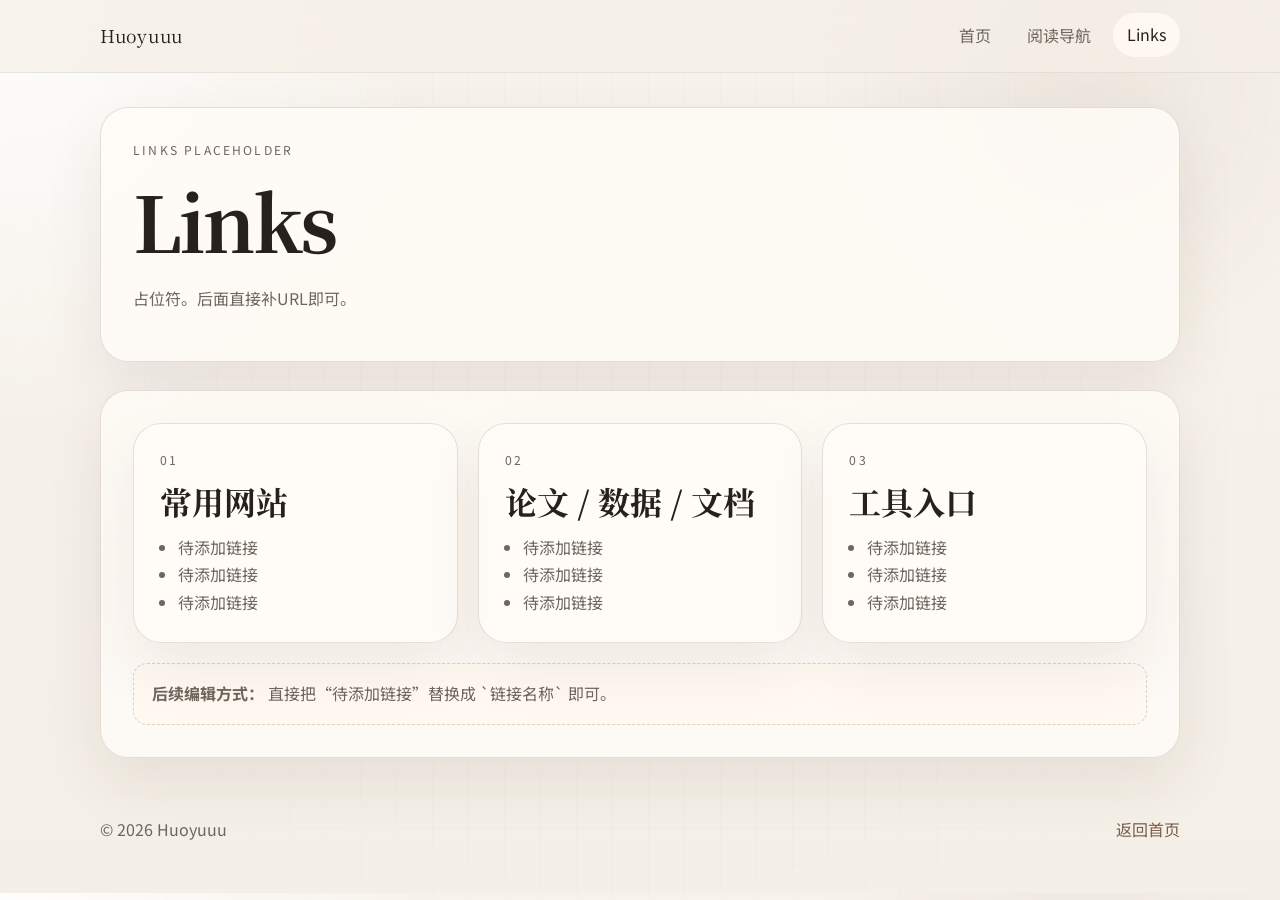
==== links.html @ c84efccd "init: 初始化博客站点，增加个人书目推荐模块。" ====
<!DOCTYPE html>
<html lang="zh-CN">
  <head>
    <meta charset="UTF-8" />
    <meta name="viewport" content="width=device-width, initial-scale=1.0" />
    <title>Links | Huoyuuu</title>
    <meta
      name="description"
      content="预留给后续可直接点击的常用链接、网站入口与资源集合。"
    />
    <link rel="preconnect" href="https://fonts.googleapis.com" />
    <link rel="preconnect" href="https://fonts.gstatic.com" crossorigin />
    <link
      href="https://fonts.googleapis.com/css2?family=Noto+Sans+SC:wght@400;500;700&family=Noto+Serif+SC:wght@500;600;700&display=swap"
      rel="stylesheet"
    />
    <link rel="stylesheet" href="./assets/styles.css" />
  </head>
  <body data-page="links">
    <header class="site-header">
      <div class="container header-inner">
        <a class="brand" href="./index.html">Huoyuuu</a>
        <nav class="nav">
          <a href="./index.html">首页</a>
          <a href="./reading.html">阅读导航</a>
          <a href="./links.html">Links</a>
        </nav>
      </div>
    </header>

    <main class="container links-page">
      <section class="page-intro">
        <p class="eyebrow">LINKS PLACEHOLDER</p>
        <h1>Links</h1>
        <p class="intro-text">
          占位符。后面直接补URL即可。
        </p>
      </section>

      <section class="section-block" id="links-placeholder">
        <div class="links-grid">
          <article class="link-card">
            <p class="panel-label">01</p>
            <h2>常用网站</h2>
            <ul class="placeholder-list">
              <li>待添加链接</li>
              <li>待添加链接</li>
              <li>待添加链接</li>
            </ul>
          </article>

          <article class="link-card">
            <p class="panel-label">02</p>
            <h2>论文 / 数据 / 文档</h2>
            <ul class="placeholder-list">
              <li>待添加链接</li>
              <li>待添加链接</li>
              <li>待添加链接</li>
            </ul>
          </article>

          <article class="link-card">
            <p class="panel-label">03</p>
            <h2>工具入口</h2>
            <ul class="placeholder-list">
              <li>待添加链接</li>
              <li>待添加链接</li>
              <li>待添加链接</li>
            </ul>
          </article>
        </div>

        <div class="inline-note">
          <strong>后续编辑方式：</strong>
          直接把“待添加链接”替换成 `<a href="URL">链接名称</a>` 即可。
        </div>
      </section>
    </main>

    <footer class="site-footer">
      <div class="container footer-inner">
        <p>© <span data-year></span> Huoyuuu</p>
        <p><a href="./index.html">返回首页</a></p>
      </div>
    </footer>

    <script src="./assets/script.js"></script>
  </body>
</html>
---- assets/styles.css ----
@import url("https://fonts.googleapis.com/css2?family=Noto+Sans+SC:wght@400;500;700&family=Noto+Serif+SC:wght@500;600;700&display=swap");

:root {
  --bg: #f4efe7;
  --bg-accent: #ebe3d5;
  --surface: rgba(255, 252, 247, 0.82);
  --surface-strong: #fffaf2;
  --text: #26211c;
  --muted: #6f665e;
  --line: rgba(67, 53, 41, 0.14);
  --accent: #7b5d49;
  --accent-soft: rgba(123, 93, 73, 0.12);
  --shadow: 0 24px 60px rgba(58, 41, 25, 0.08);
  --radius-lg: 28px;
  --radius-md: 20px;
  --radius-sm: 14px;
  --container: min(1080px, calc(100vw - 32px));
}

* {
  box-sizing: border-box;
}

html {
  scroll-behavior: smooth;
}

body {
  margin: 0;
  font-family: "Noto Sans SC", "PingFang SC", "Microsoft YaHei", sans-serif;
  color: var(--text);
  background:
    radial-gradient(circle at top left, rgba(255, 255, 255, 0.9), transparent 28%),
    radial-gradient(circle at 85% 10%, rgba(123, 93, 73, 0.08), transparent 20%),
    linear-gradient(180deg, #f7f2eb 0%, var(--bg) 100%);
  line-height: 1.72;
}

body::before {
  content: "";
  position: fixed;
  inset: 0;
  pointer-events: none;
  background-image:
    linear-gradient(rgba(123, 93, 73, 0.025) 1px, transparent 1px),
    linear-gradient(90deg, rgba(123, 93, 73, 0.025) 1px, transparent 1px);
  background-size: 36px 36px;
  mask-image: radial-gradient(circle at center, black 35%, transparent 88%);
}

a {
  color: inherit;
  text-decoration: none;
}

img {
  max-width: 100%;
  display: block;
}

.container {
  width: var(--container);
  margin: 0 auto;
}

.site-header {
  position: sticky;
  top: 0;
  z-index: 20;
  backdrop-filter: blur(12px);
  background: rgba(244, 239, 231, 0.72);
  border-bottom: 1px solid rgba(67, 53, 41, 0.08);
}

.header-inner,
.footer-inner {
  display: flex;
  align-items: center;
  justify-content: space-between;
  gap: 24px;
}

.header-inner {
  min-height: 72px;
}

.brand {
  font-family: "Noto Serif SC", serif;
  font-size: 1.1rem;
  letter-spacing: 0.04em;
}

.nav {
  display: flex;
  gap: 8px;
  flex-wrap: wrap;
}

.nav a {
  padding: 8px 14px;
  border-radius: 999px;
  color: var(--muted);
  transition: background-color 0.2s ease, color 0.2s ease, transform 0.2s ease;
}

.nav a:hover,
.nav a.is-active {
  color: var(--text);
  background: rgba(255, 250, 242, 0.85);
  transform: translateY(-1px);
}

.hero {
  min-height: 56vh;
  display: flex;
  align-items: center;
  padding: 64px 0 56px;
}

.hero-copy,
.section-block,
.page-intro,
.link-card {
  position: relative;
  background: var(--surface);
  border: 1px solid var(--line);
  border-radius: var(--radius-lg);
  box-shadow: var(--shadow);
}

.hero-copy {
  width: min(760px, 100%);
  padding: 40px;
}

.eyebrow,
.panel-label {
  margin: 0 0 10px;
  font-size: 0.76rem;
  letter-spacing: 0.18em;
  text-transform: uppercase;
  color: var(--muted);
}

h1,
h2,
h3 {
  margin: 0 0 12px;
  font-family: "Noto Serif SC", serif;
  line-height: 1.28;
}

h1 {
  font-size: clamp(2.4rem, 7vw, 4.8rem);
  letter-spacing: -0.04em;
}

h2 {
  font-size: clamp(1.4rem, 3vw, 2rem);
}

h3 {
  font-size: 1.15rem;
}

.hero-lead {
  margin: 0 0 12px;
  font-size: 1.08rem;
  color: var(--accent);
}

.hero-note,
.intro-text,
.section-note,
.reading-summary,
.site-footer,
.hero-panel p {
  color: var(--muted);
}

.hero-actions {
  margin-top: 28px;
  display: flex;
  flex-wrap: wrap;
  gap: 12px;
}

.button {
  display: inline-flex;
  align-items: center;
  justify-content: center;
  min-height: 46px;
  padding: 0 20px;
  border-radius: 999px;
  border: 1px solid transparent;
  font-weight: 500;
  transition: transform 0.2s ease, box-shadow 0.2s ease, background 0.2s ease;
}

.button:hover,
.text-link:hover {
  transform: translateY(-1px);
}

.button-primary {
  background: var(--text);
  color: #fefaf5;
  box-shadow: 0 18px 28px rgba(38, 33, 28, 0.16);
}

.button-secondary {
  background: rgba(255, 250, 242, 0.9);
  border-color: var(--line);
}

.text-link {
  display: inline-flex;
  align-items: center;
  gap: 8px;
  color: var(--accent);
  font-weight: 600;
}

.section-block,
.page-intro {
  padding: 32px;
  margin-bottom: 28px;
}

.share-block {
  background:
    linear-gradient(180deg, rgba(255, 255, 255, 0.68), rgba(255, 250, 242, 0.9)),
    var(--surface);
}

.share-row {
  display: flex;
  gap: 12px;
  align-items: center;
}

.share-input {
  width: 100%;
  min-height: 48px;
  padding: 0 16px;
  border-radius: 16px;
  border: 1px solid var(--line);
  background: rgba(255, 252, 247, 0.92);
  color: var(--text);
  font: inherit;
}

.share-tip {
  margin: 12px 0 0;
  color: var(--muted);
}

.loading-card {
  padding: 28px 32px;
  border-radius: var(--radius-lg);
  border: 1px dashed rgba(123, 93, 73, 0.28);
  background: rgba(255, 250, 242, 0.88);
  color: var(--muted);
  box-shadow: var(--shadow);
}

.error-card {
  margin-bottom: 28px;
}

.section-heading {
  margin-bottom: 24px;
}

.updates-list {
  list-style: none;
  padding: 0;
  margin: 0;
  display: grid;
  gap: 14px;
}

.updates-list li {
  display: grid;
  grid-template-columns: 118px 1fr;
  gap: 12px;
  padding: 14px 0;
  border-top: 1px solid var(--line);
}

.updates-list li:first-child {
  border-top: 0;
  padding-top: 0;
}

.update-date {
  font-variant-numeric: tabular-nums;
  color: var(--accent);
}

.page-intro {
  margin-top: 34px;
}

.intro-chips {
  display: flex;
  flex-wrap: wrap;
  gap: 10px;
  margin-top: 18px;
}

.intro-chips span {
  padding: 8px 12px;
  border-radius: 999px;
  background: rgba(255, 250, 242, 0.88);
  border: 1px solid var(--line);
  color: var(--muted);
}

.reading-list {
  list-style: none;
  margin: 0;
  padding: 0;
  display: grid;
  gap: 18px;
}

.reading-item {
  padding: 24px 24px 20px;
  border-radius: var(--radius-md);
  border: 1px solid var(--line);
  background: rgba(255, 251, 246, 0.86);
  transition: transform 0.2s ease, border-color 0.2s ease;
}

.reading-item:hover {
  transform: translateY(-2px);
  border-color: rgba(123, 93, 73, 0.28);
}

.reading-topline {
  display: flex;
  align-items: center;
  justify-content: space-between;
  gap: 14px;
  margin-bottom: 12px;
}

.reading-badges {
  display: flex;
  gap: 8px;
  justify-content: flex-end;
  flex-wrap: wrap;
}

.reading-index {
  display: inline-flex;
  align-items: center;
  justify-content: center;
  min-width: 52px;
  height: 32px;
  padding: 0 10px;
  border-radius: 999px;
  background: var(--accent-soft);
  color: var(--accent);
  font-weight: 700;
  font-size: 0.9rem;
}

.reading-badge {
  display: inline-flex;
  align-items: center;
  min-height: 32px;
  padding: 0 10px;
  border-radius: 999px;
  background: rgba(255, 250, 242, 0.92);
  border: 1px solid var(--line);
  color: var(--muted);
  font-size: 0.92rem;
}

.reading-author {
  margin: 0 0 10px;
  color: var(--accent);
  font-size: 0.98rem;
}

.inline-link {
  color: var(--accent);
  text-decoration: underline;
  text-decoration-color: rgba(123, 93, 73, 0.35);
  text-underline-offset: 3px;
  word-break: break-word;
}

.reading-links {
  display: flex;
  flex-wrap: wrap;
  gap: 10px;
  margin-top: 16px;
}

.reading-link {
  display: inline-flex;
  flex-direction: column;
  gap: 4px;
  min-width: 180px;
  max-width: 100%;
  padding: 12px 14px;
  border-radius: 16px;
  border: 1px solid rgba(123, 93, 73, 0.18);
  background: rgba(255, 250, 242, 0.96);
  transition: transform 0.2s ease, border-color 0.2s ease, box-shadow 0.2s ease;
}

.reading-link:hover {
  transform: translateY(-2px);
  border-color: rgba(123, 93, 73, 0.34);
  box-shadow: 0 12px 24px rgba(58, 41, 25, 0.08);
}

.reading-link-label {
  color: var(--text);
  font-weight: 600;
  line-height: 1.35;
}

.reading-link-meta {
  color: var(--muted);
  font-size: 0.86rem;
  line-height: 1.35;
  word-break: break-all;
}

.reading-item em {
  font-style: italic;
}

details {
  margin-top: 14px;
  border-top: 1px dashed rgba(67, 53, 41, 0.16);
  padding-top: 14px;
}

summary {
  cursor: pointer;
  list-style: none;
  font-weight: 600;
  color: var(--text);
}

summary::-webkit-details-marker {
  display: none;
}

summary::after {
  content: "＋";
  float: right;
  color: var(--accent);
}

details[open] summary::after {
  content: "－";
}

details p {
  margin: 12px 0 0;
  color: var(--muted);
}

.reading-list-compact .reading-item {
  background: rgba(255, 248, 240, 0.9);
}

.comments-block {
  background:
    linear-gradient(180deg, rgba(255, 255, 255, 0.66), rgba(255, 250, 242, 0.92)),
    var(--surface);
}

.giscus-shell {
  padding: 18px 20px;
  border-radius: var(--radius-md);
  border: 1px dashed rgba(123, 93, 73, 0.24);
  background: rgba(255, 250, 242, 0.88);
  color: var(--muted);
}

.giscus-shell code {
  padding: 2px 8px;
  border-radius: 999px;
  background: rgba(123, 93, 73, 0.1);
  color: var(--accent);
}

.giscus {
  margin-top: 20px;
}

.links-grid {
  display: grid;
  grid-template-columns: repeat(3, minmax(0, 1fr));
  gap: 20px;
}

.link-card {
  padding: 26px;
}

.placeholder-list {
  margin: 0;
  padding-left: 18px;
  color: var(--muted);
}

.inline-note {
  margin-top: 20px;
  padding: 16px 18px;
  border-radius: var(--radius-sm);
  background: rgba(255, 250, 242, 0.88);
  border: 1px dashed rgba(123, 93, 73, 0.26);
  color: var(--muted);
}

.site-footer {
  padding: 14px 0 34px;
}

.site-footer a {
  color: var(--accent);
}

@media (max-width: 900px) {
  .hero {
    padding-top: 36px;
  }

  .links-grid {
    grid-template-columns: 1fr;
  }
}

@media (max-width: 640px) {
  .header-inner,
  .footer-inner {
    flex-direction: column;
    align-items: flex-start;
    padding: 12px 0;
  }

  .hero-copy,
  .section-block,
  .page-intro,
  .link-card {
    padding: 22px;
    border-radius: 22px;
  }

  .updates-list li {
    grid-template-columns: 1fr;
    gap: 4px;
  }

  .reading-topline {
    flex-direction: column;
    align-items: flex-start;
  }

  .reading-badges {
    justify-content: flex-start;
  }

  .share-row {
    flex-direction: column;
    align-items: stretch;
  }
}
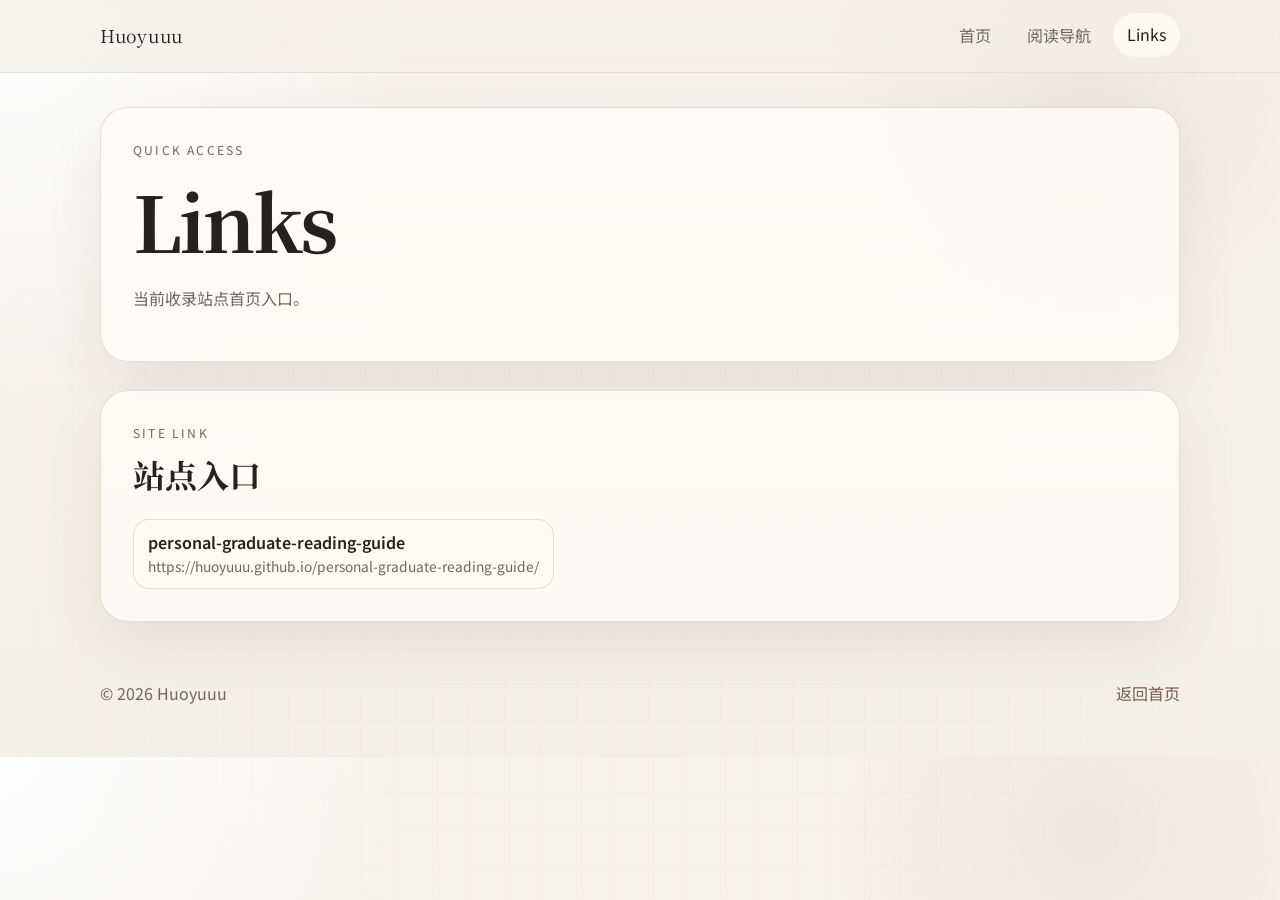
==== commit de34a27c: "refactor: remove placeholder copy from public pages" ====
--- a/links.html
+++ b/links.html
@@ -6,7 +6,7 @@
     <title>Links | Huoyuuu</title>
     <meta
       name="description"
-      content="预留给后续可直接点击的常用链接、网站入口与资源集合。"
+      content="常用链接与站点入口汇总。"
     />
     <link rel="preconnect" href="https://fonts.googleapis.com" />
     <link rel="preconnect" href="https://fonts.gstatic.com" crossorigin />
@@ -30,49 +30,28 @@
 
     <main class="container links-page">
       <section class="page-intro">
-        <p class="eyebrow">LINKS PLACEHOLDER</p>
+        <p class="eyebrow">QUICK ACCESS</p>
         <h1>Links</h1>
-        <p class="intro-text">
-          占位符。后面直接补URL即可。
-        </p>
+        <p class="intro-text">当前收录站点首页入口。</p>
       </section>
 
-      <section class="section-block" id="links-placeholder">
-        <div class="links-grid">
-          <article class="link-card">
-            <p class="panel-label">01</p>
-            <h2>常用网站</h2>
-            <ul class="placeholder-list">
-              <li>待添加链接</li>
-              <li>待添加链接</li>
-              <li>待添加链接</li>
-            </ul>
-          </article>
-
-          <article class="link-card">
-            <p class="panel-label">02</p>
-            <h2>论文 / 数据 / 文档</h2>
-            <ul class="placeholder-list">
-              <li>待添加链接</li>
-              <li>待添加链接</li>
-              <li>待添加链接</li>
-            </ul>
-          </article>
-
-          <article class="link-card">
-            <p class="panel-label">03</p>
-            <h2>工具入口</h2>
-            <ul class="placeholder-list">
-              <li>待添加链接</li>
-              <li>待添加链接</li>
-              <li>待添加链接</li>
-            </ul>
-          </article>
+      <section class="section-block" id="site-links">
+        <div class="section-heading">
+          <p class="eyebrow">SITE LINK</p>
+          <h2>站点入口</h2>
         </div>
-
-        <div class="inline-note">
-          <strong>后续编辑方式：</strong>
-          直接把“待添加链接”替换成 `<a href="URL">链接名称</a>` 即可。
+        <div class="reading-links">
+          <a
+            class="reading-link"
+            href="https://huoyuuu.github.io/personal-graduate-reading-guide/"
+            target="_blank"
+            rel="noreferrer"
+          >
+            <span class="reading-link-label">personal-graduate-reading-guide</span>
+            <span class="reading-link-meta">
+              https://huoyuuu.github.io/personal-graduate-reading-guide/
+            </span>
+          </a>
         </div>
       </section>
     </main>
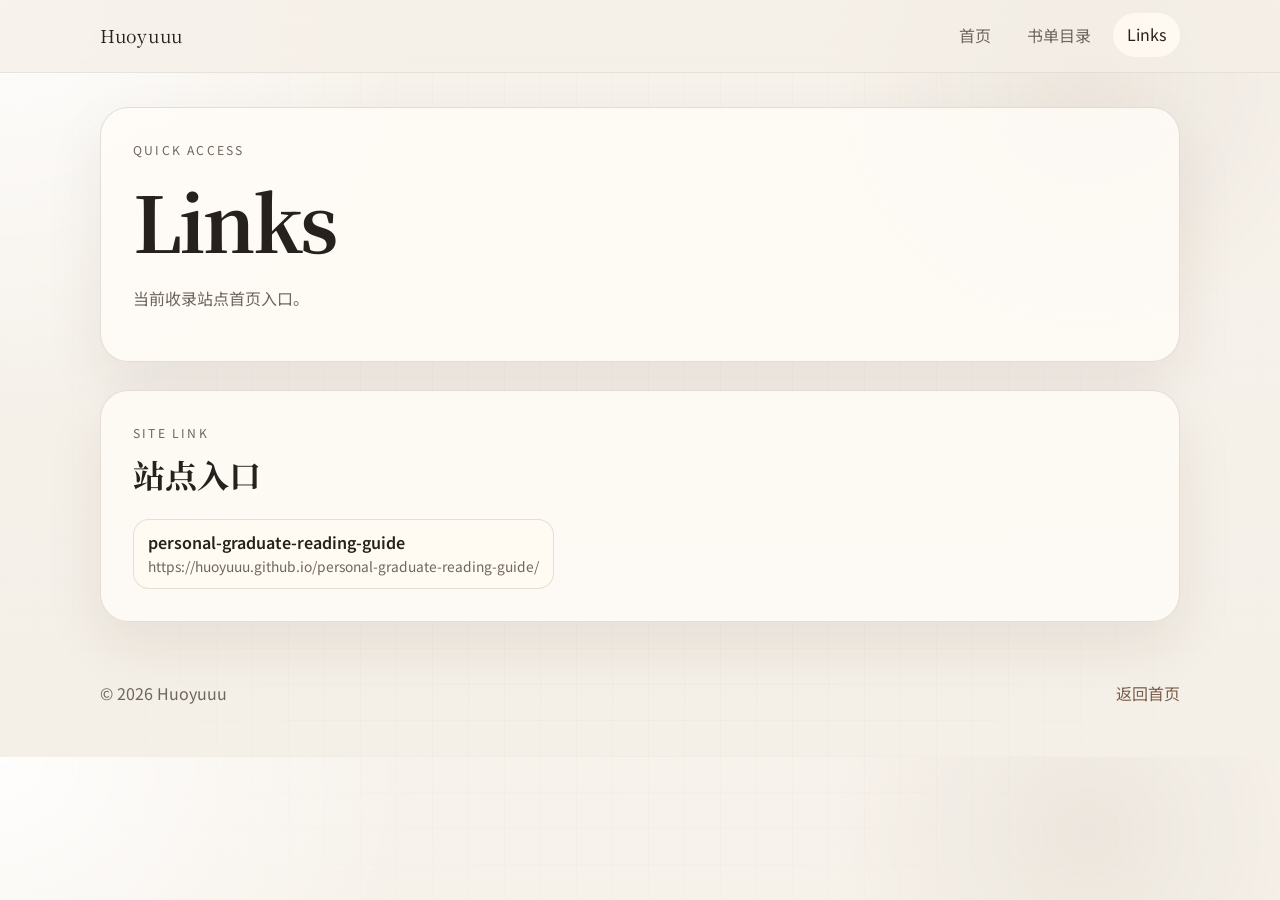
==== commit e72bd354: "feat: 拆分为三份独立书单，新增目录页、搜索、筛选与进度追踪 - 新增「意义与方向」「思维方法」两份书单，各自独立页面和 markdown 文件 - 新增书单目录页（catalog.html），含" ====
--- a/links.html
+++ b/links.html
@@ -22,7 +22,7 @@
         <a class="brand" href="./index.html">Huoyuuu</a>
         <nav class="nav">
           <a href="./index.html">首页</a>
-          <a href="./reading.html">阅读导航</a>
+          <a href="./catalog.html">书单目录</a>
           <a href="./links.html">Links</a>
         </nav>
       </div>
--- a/assets/styles.css
+++ b/assets/styles.css
@@ -15,6 +15,9 @@
   --radius-md: 20px;
   --radius-sm: 14px;
   --container: min(1080px, calc(100vw - 32px));
+  --progress-todo: #a0937d;
+  --progress-reading: #5b8a72;
+  --progress-done: #3d7a5f;
 }
 
 * {
@@ -120,7 +123,8 @@
 .hero-copy,
 .section-block,
 .page-intro,
-.link-card {
+.link-card,
+.catalog-card {
   position: relative;
   background: var(--surface);
   border: 1px solid var(--line);
@@ -194,6 +198,8 @@
   border-radius: 999px;
   border: 1px solid transparent;
   font-weight: 500;
+  cursor: pointer;
+  font: inherit;
   transition: transform 0.2s ease, box-shadow 0.2s ease, background 0.2s ease;
 }
 
@@ -302,6 +308,17 @@
   margin-top: 34px;
 }
 
+.back-link {
+  display: inline-block;
+  margin-bottom: 8px;
+  color: var(--accent);
+  font-size: 0.92rem;
+}
+
+.back-link:hover {
+  text-decoration: underline;
+}
+
 .intro-chips {
   display: flex;
   flex-wrap: wrap;
@@ -316,6 +333,261 @@
   border: 1px solid var(--line);
   color: var(--muted);
 }
+
+.progress-stats:empty {
+  display: none;
+}
+
+/* ── Search & Filter ── */
+
+.filter-block {
+  padding: 20px 32px;
+}
+
+.filter-row {
+  display: flex;
+  gap: 12px;
+  align-items: center;
+}
+
+.search-input {
+  width: 100%;
+  min-height: 48px;
+  padding: 0 18px;
+  border-radius: 16px;
+  border: 1px solid var(--line);
+  background: rgba(255, 252, 247, 0.92);
+  color: var(--text);
+  font: inherit;
+  font-size: 0.98rem;
+  outline: none;
+  transition: border-color 0.2s ease;
+}
+
+.search-input:focus {
+  border-color: var(--accent);
+}
+
+.search-input::placeholder {
+  color: var(--muted);
+  opacity: 0.7;
+}
+
+.filter-chips {
+  display: flex;
+  flex-wrap: wrap;
+  gap: 8px;
+  margin-top: 14px;
+  align-items: center;
+}
+
+.filter-chips:empty {
+  display: none;
+}
+
+.filter-group-label {
+  color: var(--muted);
+  font-size: 0.88rem;
+  margin-right: 2px;
+}
+
+.filter-chip {
+  display: inline-flex;
+  align-items: center;
+  min-height: 32px;
+  padding: 0 12px;
+  border-radius: 999px;
+  background: rgba(255, 250, 242, 0.92);
+  border: 1px solid var(--line);
+  color: var(--muted);
+  font: inherit;
+  font-size: 0.88rem;
+  cursor: pointer;
+  transition: background 0.2s ease, border-color 0.2s ease, color 0.2s ease;
+}
+
+.filter-chip:hover {
+  border-color: rgba(123, 93, 73, 0.34);
+}
+
+.filter-chip.is-active {
+  background: var(--accent-soft);
+  border-color: var(--accent);
+  color: var(--accent);
+  font-weight: 500;
+}
+
+/* ── Mini TOC ── */
+
+.mini-toc-wrapper {
+  margin-bottom: 20px;
+}
+
+.mini-toc {
+  background: var(--surface);
+  border: 1px solid var(--line);
+  border-radius: var(--radius-md);
+  padding: 16px 24px;
+  box-shadow: var(--shadow);
+}
+
+.mini-toc summary {
+  font-size: 0.95rem;
+}
+
+.mini-toc ol {
+  margin: 12px 0 0;
+  padding-left: 20px;
+  display: grid;
+  gap: 6px;
+}
+
+.mini-toc a {
+  color: var(--accent);
+  font-size: 0.94rem;
+}
+
+.mini-toc a:hover {
+  text-decoration: underline;
+}
+
+/* ── Back to Top ── */
+
+.back-to-top {
+  position: fixed;
+  bottom: 32px;
+  right: 32px;
+  z-index: 30;
+  width: 44px;
+  height: 44px;
+  border-radius: 50%;
+  border: 1px solid var(--line);
+  background: var(--surface-strong);
+  color: var(--accent);
+  font-size: 1.2rem;
+  cursor: pointer;
+  box-shadow: 0 8px 20px rgba(58, 41, 25, 0.12);
+  opacity: 0;
+  pointer-events: none;
+  transition: opacity 0.3s ease, transform 0.2s ease;
+}
+
+.back-to-top.is-visible {
+  opacity: 1;
+  pointer-events: auto;
+}
+
+.back-to-top:hover {
+  transform: translateY(-2px);
+}
+
+/* ── Progress Button ── */
+
+.item-footer {
+  display: flex;
+  align-items: flex-start;
+  justify-content: space-between;
+  gap: 14px;
+}
+
+.item-footer details {
+  flex: 1;
+  min-width: 0;
+}
+
+.progress-btn {
+  flex-shrink: 0;
+  margin-top: 14px;
+  padding: 6px 14px;
+  border-radius: 999px;
+  border: 1px solid var(--line);
+  background: rgba(255, 250, 242, 0.92);
+  color: var(--muted);
+  font: inherit;
+  font-size: 0.84rem;
+  cursor: pointer;
+  white-space: nowrap;
+  transition: background 0.2s ease, border-color 0.2s ease, color 0.2s ease;
+}
+
+.progress-btn:hover {
+  border-color: rgba(123, 93, 73, 0.34);
+}
+
+.progress-btn.progress-todo {
+  background: rgba(160, 147, 125, 0.12);
+  border-color: var(--progress-todo);
+  color: var(--progress-todo);
+}
+
+.progress-btn.progress-reading {
+  background: rgba(91, 138, 114, 0.12);
+  border-color: var(--progress-reading);
+  color: var(--progress-reading);
+}
+
+.progress-btn.progress-done {
+  background: rgba(61, 122, 95, 0.15);
+  border-color: var(--progress-done);
+  color: var(--progress-done);
+}
+
+/* ── Catalog Page ── */
+
+.catalog-grid {
+  display: grid;
+  grid-template-columns: repeat(3, minmax(0, 1fr));
+  gap: 20px;
+}
+
+.catalog-card {
+  padding: 28px;
+  display: flex;
+  flex-direction: column;
+  gap: 10px;
+  transition: transform 0.2s ease, border-color 0.2s ease;
+}
+
+.catalog-card:hover {
+  transform: translateY(-3px);
+  border-color: rgba(123, 93, 73, 0.28);
+}
+
+.catalog-desc {
+  color: var(--muted);
+  flex: 1;
+}
+
+.catalog-meta {
+  color: var(--muted);
+  font-size: 0.92rem;
+  margin-bottom: 4px;
+}
+
+.catalog-enter {
+  align-self: flex-start;
+  font-size: 0.92rem;
+  min-height: 40px;
+  padding: 0 18px;
+}
+
+.search-source-tag {
+  display: inline-flex;
+  align-items: center;
+  min-height: 28px;
+  padding: 0 12px;
+  border-radius: 999px;
+  background: var(--accent-soft);
+  color: var(--accent);
+  font-size: 0.82rem;
+  font-weight: 600;
+}
+
+.search-source-tag:hover {
+  text-decoration: underline;
+}
+
+/* ── Reading Items ── */
 
 .reading-list {
   list-style: none;
@@ -535,7 +807,8 @@
     padding-top: 36px;
   }
 
-  .links-grid {
+  .links-grid,
+  .catalog-grid {
     grid-template-columns: 1fr;
   }
 }
@@ -551,9 +824,14 @@
   .hero-copy,
   .section-block,
   .page-intro,
-  .link-card {
+  .link-card,
+  .catalog-card {
     padding: 22px;
     border-radius: 22px;
+  }
+
+  .filter-block {
+    padding: 16px 22px;
   }
 
   .updates-list li {
@@ -574,4 +852,18 @@
     flex-direction: column;
     align-items: stretch;
   }
-}
+
+  .item-footer {
+    flex-direction: column;
+  }
+
+  .progress-btn {
+    align-self: flex-end;
+    margin-top: 0;
+  }
+
+  .back-to-top {
+    bottom: 20px;
+    right: 16px;
+  }
+}
